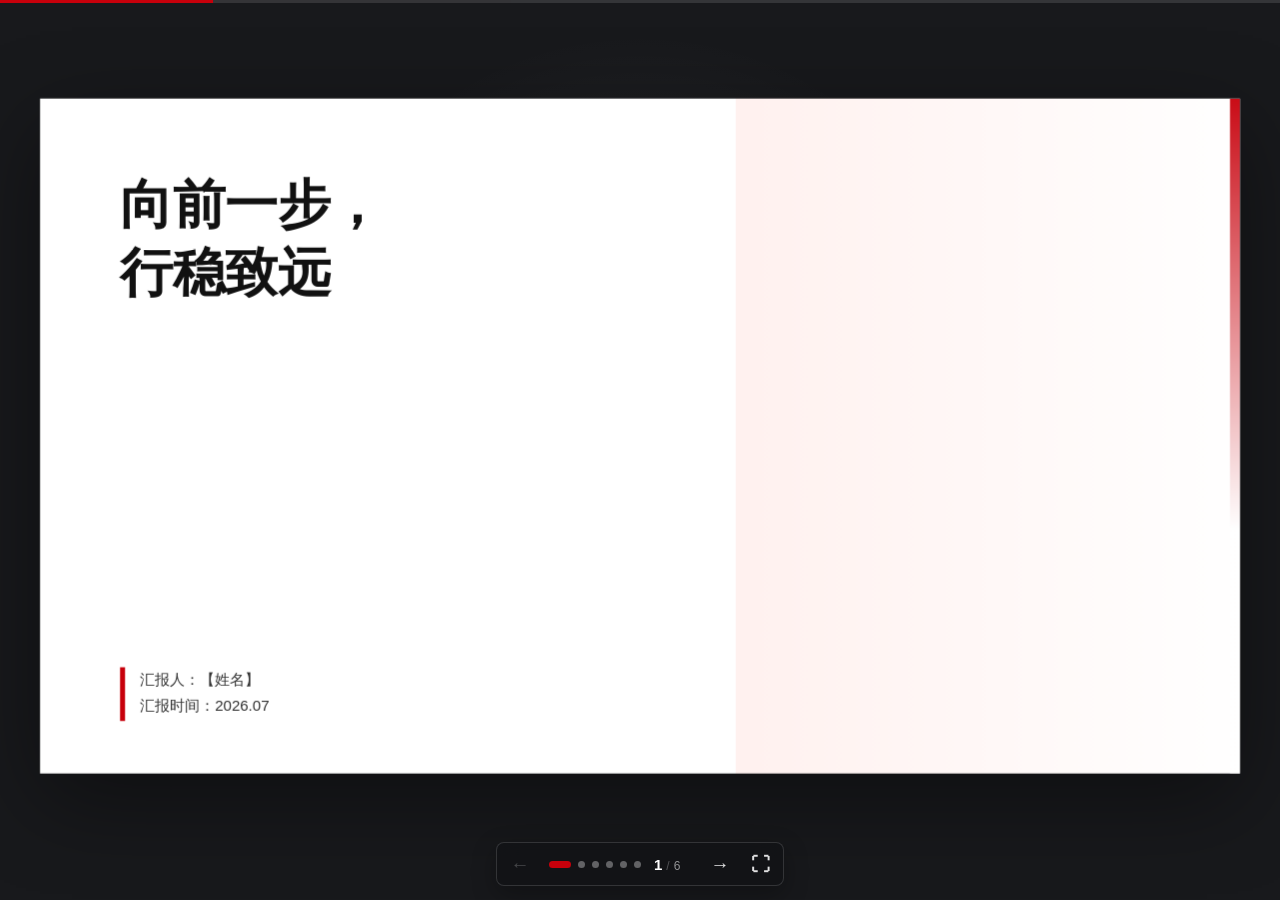
==== outputs/ability-demo-web-v2/index.html @ 14ff68bf "Publish ability presentation" ====
<!doctype html>
<html lang="zh-CN">
<head>
  <meta charset="utf-8" />
  <meta name="viewport" content="width=device-width, initial-scale=1" />
  <title>能力汇报 · 聚焦演示 V2</title>
  <link rel="stylesheet" href="styles.css">
</head>
<body>
<main>
  <section class="slide cover-simple">
    <h1>向前一步，<br>行稳致远</h1>
    <div class="cover-meta">汇报人：【姓名】<br>汇报时间：2026.07</div>
  </section>

  <section class="slide">
    <div class="header">
      <div class="title">个人简介：稳扎稳打，在挑战中快速成长</div>
    </div>
    <div class="content">
      <div class="growth-layout">
        <div class="photo-box" data-photo-shell>
          <img data-image="profilePhoto" alt="个人照片" hidden>
          <span>个人照片<br>预留区域</span>
        </div>
        <div class="ability-timeline">
          <div class="timeline-axis">
            <span class="axis-start">入职</span>
            <span class="axis-end">当前</span>
          </div>
          <div class="ability-lane foundation">
            <div class="ability-lane-meta"><strong>初试羽翼</strong><b>设计先行</b></div>
            <div class="ability-lane-track">
              <div class="ability-band"></div>
              <p>把关键问题解决在开发前</p>
            </div>
          </div>
          <div class="ability-lane independent">
            <div class="ability-lane-meta"><strong>独当一面</strong><b>精进不止</b></div>
            <div class="ability-lane-track">
              <div class="ability-band"></div>
              <p>向下解决根因，向外沉淀方法</p>
            </div>
          </div>
          <div class="ability-lane collaboration">
            <div class="ability-lane-meta"><strong>团队协同</strong><b>协同破局</b></div>
            <div class="ability-lane-track">
              <div class="ability-band"></div>
              <p>向外求证，向内解耦</p>
            </div>
          </div>
        </div>
      </div>
    </div>
  </section>

  <section class="slide">
    <div class="header">
      <div class="title chapter-title">
        <span class="chapter-index">01 初试羽翼</span>
        <span class="chapter-separator">｜</span>
        <span class="chapter-main">设计先行：把关键问题解决在开发前，支撑高质量交付</span>
      </div>
    </div>
    <div class="content">
      <div class="case-grid">
        <div class="case-brief">
          面向数据湖与 AI 场景，建设统一的元数据管理架构，并提供语义检索能力。方案需兼容现有 DTE 模型、传统 JDBC 接入和 Iceberg 生态接口，贯通 DTE、DME、LCS 三个系统，并满足亿级元数据秒级查询要求。
        </div>
        <div class="case-columns">
          <div class="case-card">
            <h3><span>01</span>统一架构与职责边界</h3>
            <div class="case-challenge"><strong>挑战：</strong>三种生态模型差异明显，三个系统职责相互关联，容易形成多套模型、重复适配和数据归属模糊。</div>
            <div class="case-actions">
              <strong>我的做法</strong>
              <ul>
                <li>抽象核心对象，建立三类生态与统一模型的映射规则</li>
                <li>借助 AI 推演新增生态、模型升级与存量兼容，补齐职责边界</li>
              </ul>
            </div>
            <div class="effect-box">
              <div class="model-flow">
                <div class="flow-stack">
                  <div class="flow-pill">DTE 独立模型</div>
                  <div class="flow-pill">JDBC 独立模型</div>
                  <div class="flow-pill">Iceberg 独立模型</div>
                </div>
                <div class="flow-arrow">→</div>
                <div class="flow-core">统一核心模型<br>DTE / DME / LCS</div>
              </div>
            </div>
            <div class="case-effect"><strong>效果：</strong>三套模型收敛为一套核心模型；新增生态由改造核心链路转变为增加适配层。</div>
          </div>

          <div class="case-card">
            <h3><span>02</span>跨系统数据一致性</h3>
            <div class="case-challenge"><strong>挑战：</strong>跨系统链路可能出现写入失败、状态异常和数据差异；亿级数据无法依赖高成本的常态化全量对账。</div>
            <div class="case-actions">
              <strong>我的做法</strong>
              <ul>
                <li>明确元数据事实来源和责任系统，守住各自一致性边界</li>
                <li>借助 AI 枚举失败、超时和极端异常，补齐阻断与恢复路径</li>
              </ul>
            </div>
            <div class="effect-box">
              <div class="consistency-model">
                <div class="consistency-row"><strong>正常运行</strong><span>系统内数据与状态自洽</span><em>边界清晰</em></div>
                <div class="consistency-row"><strong>链路异常</strong><span>失败、超时立即反馈</span><em>阻断扩散</em></div>
                <div class="consistency-row"><strong>极端异常</strong><span>事实源定向修复</span><em>校验恢复</em></div>
              </div>
            </div>
            <div class="case-effect"><strong>效果：</strong>数据归属清晰，异常能够及时阻断，并依据事实源完成定向修复。</div>
          </div>

          <div class="case-card">
            <h3><span>03</span>亿级元数据查询性能</h3>
            <div class="case-challenge"><strong>挑战：</strong>亿级数据同时承载精确、全文和语义检索，容易出现 Mapping 膨胀、查询范围过大和响应波动。</div>
            <div class="case-actions">
              <strong>我的做法</strong>
              <ul>
                <li>按查询与更新粒度拆分 Index，以显式 Mapping 控制字段增长</li>
                <li>人工设计业务场景，借助 AI 生成测试数据与脚本</li>
              </ul>
            </div>
            <div class="effect-box">
              <div class="metric-table">
                <div class="head">指标</div><div class="head">优化前</div><div class="head">优化后</div>
                <div>精确查询</div><div>≤ 5 ms</div><div class="optimized-value">≤ 5 ms<span class="metric-note stable">保持稳定</span></div>
                <div>文本检索</div><div>59.51 ms</div><div class="optimized-value">21.77 ms<span class="metric-note">耗时降低 63%</span></div>
                <div>全文检索</div><div>332.75 ms</div><div class="optimized-value">78.00 ms<span class="metric-note">耗时降低 77%</span></div>
              </div>
            </div>
            <div class="case-effect"><strong>效果：</strong>精确查询保持稳定，文本与全文检索耗时分别降低 63% 和 77%。</div>
          </div>
        </div>
        <div class="case-footer-line chapter-conclusion">
          <strong>高质即高量</strong>
          <span>越早把边界想清、把风险验证清、把异常兜底想清，开发过程越聚焦，交付结果越稳定。</span>
        </div>
      </div>
    </div>
  </section>

  <section class="slide">
    <div class="header">
      <div class="title chapter-title">
        <span class="chapter-index">02 独当一面</span>
        <span class="chapter-separator">｜</span>
        <span class="chapter-main">精进不止：向下解决根因，向外沉淀方法</span>
      </div>
    </div>
    <div class="content">
      <div class="optimization-page">
        <div class="optimization-columns">
          <div class="optimization-case">
            <div class="optimization-head"><span>技术向深</span><h3>从查询瓶颈反推图结构设计</h3></div>
            <div class="optimization-logic four-steps">
              <div class="logic-step"><strong>业务表现</strong>复杂关联查询时延未达预期</div>
              <div class="logic-step"><strong>性能瓶颈</strong>多跳遍历引发路径空间扩张</div>
              <div class="logic-step"><strong>核心矛盾</strong>通用扩展能力与高频查询效率之间存在权衡</div>
              <div class="logic-step"><strong>演进方向</strong>面向核心查询路径，优化图模型及数据组织方式</div>
            </div>
            <div class="optimization-visual">
              <div class="visual-caption">完整结构对比：聚焦主查询路径变化</div>
              <div class="image-compare">
                <figure class="replaceable-figure">
                  <div class="replaceable-image">
                    <img class="swap-image" data-image="graphBefore" src="assets/images/graph-before.svg" alt="优化前图结构与查询路径" onerror="this.removeAttribute('src')">
                    <div class="image-placeholder"><strong>优化前图片</strong><span>原图结构 / 查询路径</span></div>
                  </div>
                  <figcaption>优化前｜多跳关系</figcaption>
                </figure>
                <figure class="replaceable-figure">
                  <div class="replaceable-image">
                    <img class="swap-image" data-image="graphAfter" src="assets/images/graph-after.svg" alt="优化后图结构与查询路径" onerror="this.removeAttribute('src')">
                    <div class="image-placeholder"><strong>优化后图片</strong><span>重构后结构 / 查询路径</span></div>
                  </div>
                  <figcaption>优化后｜核心链路</figcaption>
                </figure>
              </div>
            </div>
            <div class="optimization-result">
              <div class="metric-result"><strong>50%</strong>复杂查询跳数减少</div>
              <div class="metric-result"><strong>100%</strong>查询速度提升</div>
            </div>
          </div>

          <div class="optimization-case outward-case">
            <div class="optimization-head"><span>方法向外</span><h3>从个人响应到跨团队共建</h3></div>
            <div class="optimization-visual evolution-visual">
              <div class="visual-caption">定位能力演进路径</div>
              <div class="capability-evolution">
                <div class="evolution-stage evolution-manual">
                  <div class="evolution-label"><b>01</b><strong>人工响应</strong></div>
                  <div class="evolution-body">
                    <div class="evolution-flow three-nodes">
                      <span>所有问题</span><i>→</i><span class="focus">接口人</span><i>→</i><span>逐一答疑</span>
                    </div>
                  </div>
                </div>
                <div class="evolution-stage evolution-reuse">
                  <div class="evolution-label"><b>02</b><strong>组内复用</strong></div>
                  <div class="evolution-body evolution-lanes">
                    <div class="evolution-lane">
                      <b>常见</b>
                      <div class="evolution-flow three-nodes">
                        <span>成员</span><i>→</i><span class="ai">AI 定位 Skill</span><i>→</i><span>标准排查</span>
                      </div>
                    </div>
                    <div class="evolution-lane">
                      <b>疑难</b>
                      <div class="evolution-flow three-nodes">
                        <span>问题升级</span><i>→</i><span class="focus">接口人判断</span><i>→</i><span>结论回写</span>
                      </div>
                    </div>
                  </div>
                </div>
                <div class="evolution-stage evolution-public">
                  <div class="evolution-label"><b>03</b><strong>跨团队共建</strong></div>
                  <div class="evolution-body">
                    <div class="evolution-flow four-nodes">
                      <span>共性问题</span><i>→</i><span>北斗 MCP<br>统一流程</span><i>→</i><span class="public">公共能力</span><i>→</i><span>团队试点</span>
                    </div>
                  </div>
                </div>
                <div class="evolution-feedback">试点反馈回流，持续完善公共能力与统一定位流程</div>
              </div>
            </div>
            <div class="optimization-result">
              <div class="metric-result"><strong>3 类</strong>常见定位问题覆盖</div>
              <div class="metric-result"><strong>30 → 10 分钟</strong>平均定位时间</div>
            </div>
          </div>
        </div>
        <div class="optimization-footer chapter-conclusion">
          <strong>优化即复利</strong>
          <span>越能从表象追到根因、把经验沉淀为方法，后续解决同类问题的重复投入越少，一次实践产生的价值越持久。</span>
        </div>
      </div>
    </div>
  </section>

  <section class="slide">
    <div class="header">
      <div class="title chapter-title">
        <span class="chapter-index">03 团队协同</span>
        <span class="chapter-separator">｜</span>
        <span class="chapter-main">协同破局：向外求证，向内解耦</span>
      </div>
    </div>
    <div class="content">
      <div class="collab-page">
        <div class="collab-viewpoint">
          复杂协作的难点，不只是参与方多，而是关键事实拿不到、上游方案等不起。
        </div>

        <div class="dependency-map">
          <div class="dependency-row">
            <div class="dependency-label">技术依赖</div>
            <div class="dependency-chain">
              <div class="dependency-node">平台</div><b>→</b>
              <div class="dependency-node gv">底层 GV</div>
              <em>能力直接依赖</em>
            </div>
          </div>
          <div class="dependency-row">
            <div class="dependency-label">协调链路</div>
            <div class="dependency-chain">
              <div class="dependency-node">平台</div><b>→</b>
              <div class="dependency-node">产品</div><b>→</b>
              <div class="dependency-node">昊天</div><b>→</b>
              <div class="dependency-node gv">底层 GV</div>
              <em>无法直接对接</em>
            </div>
          </div>
        </div>

        <div class="closure-lanes">
          <div class="closure-lane">
            <div class="lane-title"><strong>向外求证</strong><span>性能规格风险</span></div>
            <div class="lane-flow">
              <div class="lane-step">
                <small>风险识别</small>
                <b>业界打榜数据 ≠ 真实业务负载</b>
                <em>GV 630TR5 的现有报告不足以支撑规格判断</em>
              </div>
              <div class="lane-arrow">→</div>
              <div class="lane-step action">
                <small>我的动作</small>
                <b>构造真实业务数据，推动产品经昊天协调 GV 环境完成实测</b>
              </div>
              <div class="lane-arrow">→</div>
              <div class="lane-step result">
                <small>推进结果</small>
                <b>以实测校准需求规格</b>
                <em>确认 GaussVector 无法满足原诉求，提前识别 <span class="red">3 项性能问题、2 项功能缺口</span>，推动产品调整原始规格</em>
              </div>
            </div>
          </div>

          <div class="closure-lane">
            <div class="lane-title"><strong>向内解耦</strong><span>业务场景风险</span></div>
            <div class="lane-flow">
              <div class="lane-step">
                <small>风险识别</small>
                <b>鉴权分域场景未定，方案持续变化</b>
                <em>后续 <span class="red">10+ 接口</span> 面临整体等待</em>
              </div>
              <div class="lane-arrow">→</div>
              <div class="lane-step action">
                <small>我的动作</small>
                <b>一边推动产品明确方案，一边 Mock 未明确环节并行开发</b>
              </div>
              <div class="lane-arrow">→</div>
              <div class="lane-step result">
                <small>推进结果</small>
                <b>解除对上游方案的同步等待</b>
                <em><span class="red">10+ 接口</span> 持续开发</em>
              </div>
            </div>
          </div>

          <div class="delivery-convergence">
            <span>规格有依据</span><b>+</b><span>开发不停步</span><b>→</b><b>需求如期完整转测</b>
          </div>
        </div>

        <div class="collab-footer chapter-conclusion">
          <strong>协同不是同步，而是创造推进条件</strong>
          <span>用实测收敛判断，用解耦创造并行，让复杂协作从等待转向推进。</span>
        </div>
      </div>
    </div>
  </section>

  <section class="slide">
    <div class="header">
      <div class="title">且行且思：在实践中积累，在反思中前行</div>
    </div>
    <div class="content">
      <div class="summary-page">
        <div class="summary-columns">
          <div class="summary-card">
            <div class="summary-card-head">
              <span>01 · 初试羽翼</span>
              <h3>高质量交付</h3>
              <p>把关键问题解决在开发前</p>
            </div>
            <div class="summary-card-body">
              <strong class="summary-section-label">已有积累</strong>
              <div class="summary-shift"><span>需求执行</span><b>→</b><span>设计判断</span></div>
              <p>开始把架构边界、异常场景和验证路径前置，并借助 AI 补充设计遗漏。</p>
            </div>
            <div class="summary-card-next">
              <strong>下一步精进</strong>
              <b>跨域视野与方案取舍</b>
              <p>持续扩展跨域知识，提升复杂方案的比较与取舍能力。</p>
              <div class="summary-gap-tags"><span>知识广度</span><span>方案取舍</span></div>
            </div>
          </div>

          <div class="summary-card">
            <div class="summary-card-head">
              <span>02 · 独当一面</span>
              <h3>优化与沉淀</h3>
              <p>从解决一个问题到减少一类问题</p>
            </div>
            <div class="summary-card-body">
              <strong class="summary-section-label">已有积累</strong>
              <div class="summary-shift"><span>单点解决</span><b>→</b><span>根因优化</span></div>
              <p>能够从性能表象追到结构根因，并将重复定位经验抽象为 AI Skill。</p>
            </div>
            <div class="summary-card-next">
              <strong>下一步精进</strong>
              <b>方法抽象与经验传递</b>
              <p>提升方法抽象的通用性，让经验更易理解、更易复用。</p>
              <div class="summary-gap-tags"><span>方法抽象</span><span>经验传递</span></div>
            </div>
          </div>

          <div class="summary-card">
            <div class="summary-card-head">
              <span>03 · 团队协同</span>
              <h3>协同推进</h3>
              <p>向外求证，向内解耦</p>
            </div>
            <div class="summary-card-body">
              <strong class="summary-section-label">已有积累</strong>
              <div class="summary-shift"><span>个人任务</span><b>→</b><span>协同闭环</span></div>
              <p>能够识别跨组依赖中的关键风险，用实测和 Mock 建立可验证、可并行的推进路径。</p>
            </div>
            <div class="summary-card-next">
              <strong>下一步精进</strong>
              <b>全局规划与节奏掌控</b>
              <p>强化跨方节奏预判与共识建立，将风险进一步前置。</p>
              <div class="summary-gap-tags"><span>节奏预判</span><span>共识构建</span></div>
            </div>
          </div>
        </div>
      </div>
    </div>
  </section>
</main>
<div class="deck-progress" aria-hidden="true"><span></span></div>
<nav class="deck-controls" aria-label="幻灯片控制">
  <button class="deck-btn" type="button" data-action="prev" aria-label="上一页" title="上一页">←</button>
  <div class="deck-dots" aria-label="页面导航"></div>
  <span class="deck-counter" aria-live="polite"><b>1</b><i>/</i><span>6</span></span>
  <button class="deck-btn" type="button" data-action="next" aria-label="下一页" title="下一页">→</button>
  <button class="deck-btn" type="button" data-action="fullscreen" aria-label="切换全屏" title="切换全屏">⛶</button>
</nav>
<script src="deck-config.js" defer></script>
<script src="app.js" defer></script>
</body>
</html>
---- outputs/ability-demo-web-v2/styles.css ----
:root {
      --red: rgb(199, 0, 11);
      --red-bg: rgb(255, 241, 239);
      --red-mid: rgb(241, 180, 182);
      --black: #111111;
      --gray-1: #F2F2F2;
      --gray-2: #D9D9D9;
      --gray-3: #BFBFBF;
      --gray-4: #8C8C8C;
      --blue-bg: rgb(238, 248, 254);
      --blue: rgb(17, 92, 170);
      --green-bg: rgb(244, 250, 240);
      --green: rgb(97, 178, 48);
      --yellow-bg: rgb(255, 244, 203);
      --yellow: rgb(252, 200, 0);
    }

    * { box-sizing: border-box; }

    body {
      margin: 0;
      background: #e6e6e6;
      font-family: "Microsoft YaHei", Arial, sans-serif;
      color: var(--black);
    }

    main {
      padding: 20px;
      display: grid;
      gap: 20px;
      justify-items: center;
    }

    .slide {
      width: 960px;
      height: 540px;
      min-height: 540px;
      background: #fff;
      padding: 28px 40px 24px;
      display: flex;
      flex-direction: column;
      gap: 14px;
      box-shadow: 0 14px 40px rgba(0,0,0,.14);
      position: relative;
      overflow: hidden;
    }

    .slide::after {
      content: "";
      position: absolute;
      right: 0;
      top: 0;
      width: 8px;
      height: 100%;
      background: linear-gradient(180deg, var(--red), #ffffff 64%);
      opacity: .95;
    }

    .header {
      display: flex;
      align-items: flex-end;
      justify-content: space-between;
      border-bottom: 1px solid var(--red);
      padding-bottom: 7px;
      min-height: 30px;
      gap: 16px;
    }

    .title {
      font-size: 16px;
      line-height: 1.3;
      font-weight: 700;
      color: var(--black);
    }

    .chapter-index {
      display: inline-block;
      color: var(--red);
      font-size: 16px;
      line-height: 1.3;
      font-weight: 700;
      white-space: nowrap;
    }

    .chapter-title {
      display: flex;
      align-items: baseline;
      gap: 8px;
      white-space: nowrap;
    }

    .chapter-separator {
      color: var(--red-mid);
      font-size: 16px;
      line-height: 1.3;
      font-weight: 700;
    }

    .chapter-main {
      font-size: 16px;
      line-height: 1.3;
      font-weight: 700;
      color: var(--black);
    }

    .meta {
      display: none;
      font-size: 11px;
      color: var(--gray-4);
      white-space: nowrap;
    }

    .content {
      flex: 1;
      min-height: 0;
      display: flex;
      gap: 16px;
      align-items: stretch;
      justify-content: space-between;
    }

    .content > * { align-self: stretch; }

    .footer {
      display: none;
      border-top: .5px solid var(--gray-2);
      padding-top: 6px;
      display: flex;
      justify-content: space-between;
      color: var(--gray-4);
      font-size: 11px;
      line-height: 1.3;
    }

    .card {
      border: .5px solid var(--gray-2);
      background: #fff;
      height: 100%;
      display: flex;
      flex-direction: column;
      justify-content: space-between;
      min-height: 0;
    }

    .card-head {
      background: var(--red);
      color: #fff;
      font-size: 14px;
      line-height: 1.3;
      padding: 7px 10px;
    }

    .card-body {
      padding: 10px 12px;
      font-size: 12px;
      line-height: 1.5;
      text-align: justify;
      flex: 1;
      display: flex;
      flex-direction: column;
      justify-content: space-between;
      gap: 6px;
      min-height: 0;
    }

    .note {
      color: var(--gray-4);
      font-size: 11px;
      line-height: 1.5;
    }

    .red { color: var(--red); }
    .strong { color: var(--red); font-weight: 700; }

    .cover {
      padding: 0;
      display: grid;
      grid-template-columns: 1.08fr .92fr;
      gap: 0;
    }

    .cover-left {
      padding: 54px 46px 38px;
      display: flex;
      flex-direction: column;
      justify-content: space-between;
    }

    .cover-kicker {
      color: var(--red);
      font-size: 13px;
      line-height: 1.3;
      font-weight: 700;
      margin-bottom: 18px;
    }

    .cover h1 {
      margin: 0;
      font-size: 36px;
      line-height: 1.22;
      letter-spacing: 0;
    }

    .cover-sub {
      margin-top: 20px;
      font-size: 13px;
      line-height: 1.6;
      color: #333;
      text-align: justify;
      max-width: 390px;
    }

    .cover-info {
      font-size: 12px;
      line-height: 1.7;
      color: var(--gray-4);
      border-left: 4px solid var(--red);
      padding-left: 12px;
    }

    .cover-right {
      background: linear-gradient(135deg, var(--red-bg), #fff);
      padding: 54px 42px;
      display: flex;
      align-items: center;
      justify-content: center;
      position: relative;
    }

    .cover-motto {
      width: 100%;
      border-left: 6px solid var(--red);
      padding-left: 22px;
    }

    .cover-motto .large {
      font-size: 30px;
      line-height: 1.55;
      font-weight: 700;
      color: var(--black);
    }

    .cover-motto .small {
      margin-top: 18px;
      font-size: 13px;
      line-height: 1.6;
      color: #333;
      text-align: justify;
    }

    .ladder {
      width: 100%;
      display: grid;
      gap: 12px;
    }

    .step {
      border: .5px solid var(--red-mid);
      background: rgba(255,255,255,.74);
      padding: 13px 14px;
      display: grid;
      grid-template-columns: 48px 1fr;
      gap: 10px;
      align-items: center;
    }

    .step-no {
      color: var(--red);
      font-size: 20px;
      font-weight: 700;
      line-height: 1;
    }

    .step-title {
      font-size: 14px;
      line-height: 1.35;
    }

    .agenda-grid {
      display: grid;
      grid-template-columns: repeat(3, 1fr);
      gap: 16px;
      width: 100%;
      align-items: stretch;
    }

    .agenda-card {
      background: #fff;
      border: .5px solid var(--gray-2);
      height: 100%;
      padding: 14px 12px;
      display: flex;
      flex-direction: column;
      justify-content: space-between;
    }

    .agenda-index {
      color: var(--red);
      font-size: 18px;
      font-weight: 700;
      line-height: 1;
    }

    .agenda-card h3 {
      margin: 18px 0 10px;
      font-size: 15px;
      line-height: 1.35;
    }

    .agenda-card p {
      margin: 0;
      font-size: 12px;
      line-height: 1.5;
      text-align: justify;
      color: #333;
    }

    .left-claim {
      width: 30%;
      background: var(--red-bg);
      border: .5px solid var(--red-mid);
      padding: 16px 14px;
      display: flex;
      flex-direction: column;
      justify-content: space-between;
    }

    .claim-big {
      font-size: 18px;
      line-height: 1.45;
      font-weight: 700;
    }

    .claim-desc {
      font-size: 12px;
      line-height: 1.5;
      color: #333;
      text-align: justify;
    }

    .right-proof {
      flex: 1;
      display: grid;
      grid-template-rows: 1fr auto;
      gap: 12px;
      min-width: 0;
    }

    .proof-grid {
      display: grid;
      grid-template-columns: repeat(3, 1fr);
      gap: 12px;
      align-items: stretch;
    }

    .proof {
      border: .5px solid var(--gray-2);
      background: #fff;
      padding: 10px;
      display: flex;
      flex-direction: column;
      justify-content: space-between;
      min-height: 0;
    }

    .proof h3 {
      margin: 0 0 8px;
      font-size: 14px;
      line-height: 1.3;
      color: var(--red);
    }

    .proof p {
      margin: 0;
      font-size: 12px;
      line-height: 1.45;
      text-align: justify;
    }

    .metrics {
      display: grid;
      grid-template-columns: repeat(3, 1fr);
      gap: 12px;
    }

    .metric {
      background: var(--gray-1);
      border: .5px solid var(--gray-2);
      padding: 12px;
      min-height: 78px;
      display: flex;
      flex-direction: column;
      justify-content: center;
      text-align: center;
    }

    .metric-value {
      font-size: 24px;
      line-height: 1;
      font-weight: 700;
      color: var(--red);
      margin-bottom: 8px;
    }

    .metric-label {
      font-size: 11px;
      line-height: 1.35;
      color: #333;
    }

    .flow {
      flex: 1;
      display: grid;
      grid-template-columns: 1fr 34px 1fr 34px 1fr;
      gap: 10px;
      align-items: stretch;
    }

    .arrow {
      display: flex;
      align-items: center;
      justify-content: center;
      color: var(--red);
      font-size: 18px;
      font-weight: 700;
    }

    .mini-table {
      border: .5px solid var(--gray-2);
      width: 100%;
      border-collapse: collapse;
      font-size: 12px;
      line-height: 1.4;
    }

    .mini-table th {
      background: var(--red);
      color: #fff;
      font-weight: 400;
      padding: 7px 8px;
      text-align: left;
    }

    .mini-table td {
      border-top: .5px solid var(--gray-2);
      padding: 7px 8px;
      vertical-align: top;
      text-align: justify;
    }

    .collab-page {
      display: grid;
      grid-template-rows: auto auto 1fr auto;
      gap: 8px;
      width: 100%;
      min-height: 0;
    }

    .collab-viewpoint {
      padding: 8px 12px;
      border-left: 4px solid var(--red);
      background: #fff;
      font-size: 13px;
      font-weight: 700;
      line-height: 1.4;
    }

    .dependency-map {
      background: var(--gray-1);
      padding: 8px 12px;
      display: grid;
      grid-template-columns: 1fr 1.35fr;
      gap: 12px;
    }

    .dependency-row {
      display: grid;
      grid-template-columns: 62px 1fr;
      gap: 7px;
      align-items: center;
      font-size: 11px;
      line-height: 1.3;
    }

    .dependency-label {
      color: var(--red);
      font-weight: 700;
      text-align: center;
    }

    .dependency-chain {
      display: flex;
      align-items: center;
      justify-content: flex-start;
      gap: 6px;
    }

    .dependency-chain b {
      color: var(--red);
      font-size: 13px;
    }

    .dependency-chain em {
      margin-left: 3px;
      color: #555;
      font-size: 10px;
      font-style: normal;
      white-space: nowrap;
    }

    .platform-scope {
      display: grid;
      grid-template-columns: auto auto auto;
      align-items: center;
      gap: 5px;
      padding: 4px 6px;
      border: 1px solid var(--red);
      background: #fff;
    }

    .platform-scope strong {
      color: var(--red);
      padding-right: 5px;
      border-right: .5px solid var(--gray-2);
    }

    .platform-scope span,
    .dependency-node {
      background: #fff;
      border: .5px solid var(--gray-2);
      padding: 5px 9px;
      text-align: center;
      white-space: nowrap;
    }

    .platform-scope span.active-dependency {
      color: var(--red);
      border-color: var(--red);
      font-weight: 700;
    }

    .dependency-node.gv {
      color: var(--red);
      border-color: var(--red);
      font-weight: 700;
    }

    .dependency-arrow {
      display: grid;
      justify-items: center;
      color: var(--red);
      min-width: 76px;
      font-weight: 700;
      line-height: 1.1;
    }

    .dependency-arrow small {
      color: #555;
      font-size: 9px;
      font-weight: 400;
      white-space: nowrap;
    }

    .dependency-arrow.dashed {
      min-width: 34px;
      color: #777;
    }

    .closure-lanes {
      display: grid;
      grid-template-rows: 1fr 1fr auto;
      gap: 8px;
      min-height: 0;
    }

    .closure-lane {
      display: grid;
      grid-template-columns: 92px 1fr;
      gap: 9px;
      align-items: stretch;
    }

    .lane-title {
      background: #333;
      color: #fff;
      display: flex;
      flex-direction: column;
      justify-content: center;
      padding: 8px 9px;
      font-size: 10px;
      line-height: 1.3;
    }

    .lane-title strong {
      color: #fff;
      font-size: 13px;
      margin-bottom: 3px;
    }

    .closure-lane:first-child .lane-title {
      background: var(--red);
    }

    .lane-flow {
      display: grid;
      grid-template-columns: 1fr 18px 1.5fr 18px 1fr;
      align-items: stretch;
      min-width: 0;
    }

    .lane-step {
      border: .5px solid var(--gray-2);
      background: var(--gray-1);
      padding: 7px 9px;
      display: flex;
      flex-direction: column;
      align-items: center;
      justify-content: center;
      text-align: center;
      font-size: 11px;
      line-height: 1.28;
    }

    .lane-step small {
      display: block;
      margin-bottom: 4px;
      color: var(--gray-4);
      font-size: 10px;
      font-weight: 700;
    }

    .lane-step b {
      font-size: 11.5px;
      line-height: 1.35;
    }

    .lane-step em {
      margin-top: 3px;
      color: #555;
      font-size: 10px;
      font-style: normal;
      line-height: 1.3;
    }

    .lane-step.action {
      background: #fff;
      border-color: var(--red);
      color: var(--red);
      font-weight: 700;
    }

    .lane-step.action small {
      color: var(--red);
    }

    .lane-step.result {
      background: var(--red-bg);
      color: #333;
      font-weight: 700;
    }

    .lane-arrow {
      display: flex;
      align-items: center;
      justify-content: center;
      color: var(--red);
      font-weight: 700;
    }

    .delivery-convergence {
      display: flex;
      align-items: center;
      justify-content: center;
      gap: 12px;
      padding: 6px 10px;
      background: var(--gray-1);
      font-size: 11px;
      line-height: 1.25;
    }

    .delivery-convergence span {
      color: #555;
    }

    .delivery-convergence b {
      color: var(--red);
      font-size: 13px;
    }

    .collab-footer {
      display: flex;
      align-items: center;
      justify-content: center;
      gap: 10px;
      padding: 9px 14px;
      background: var(--red-bg);
      border-left: 4px solid var(--red);
      font-size: 12px;
      line-height: 1.4;
      text-align: center;
    }

    .collab-footer strong {
      color: var(--red);
      font-size: 13px;
    }

    .ai-layout {
      display: grid;
      grid-template-columns: 1fr 1fr 1fr;
      gap: 12px;
      align-items: stretch;
      width: 100%;
    }

    .ai-card {
      border: .5px solid var(--gray-2);
      background: #fff;
      padding: 12px;
      display: flex;
      flex-direction: column;
      justify-content: space-between;
    }

    .ai-card:nth-child(1) { background: var(--blue-bg); }
    .ai-card:nth-child(2) { background: var(--yellow-bg); }
    .ai-card:nth-child(3) { background: var(--green-bg); }

    .ai-label {
      font-size: 11px;
      color: var(--gray-4);
      line-height: 1.3;
      margin-bottom: 8px;
    }

    .ai-card h3 {
      margin: 0 0 12px;
      font-size: 14px;
      line-height: 1.35;
      color: var(--black);
    }

    .ai-card p {
      margin: 0;
      font-size: 12px;
      line-height: 1.5;
      text-align: justify;
    }

    .summary-page {
      display: grid;
      grid-template-rows: repeat(3, 1fr);
      gap: 8px;
      width: 100%;
      height: 100%;
      min-height: 0;
    }

    .summary-columns {
      display: contents;
    }

    .summary-card {
      border: .5px solid var(--gray-2);
      background: #fff;
      display: grid;
      grid-template-columns: 25% 38% 37%;
      min-width: 0;
      min-height: 0;
    }

    .summary-card-head {
      padding: 11px 16px;
      background: var(--red);
      color: #fff;
      display: flex;
      flex-direction: column;
      justify-content: center;
    }

    .summary-card-head span {
      display: block;
      margin-bottom: 5px;
      font-size: 10px;
      line-height: 1.2;
      opacity: .86;
    }

    .summary-card-head h3 {
      margin: 0;
      font-size: 15px;
      line-height: 1.25;
    }

    .summary-card-head p {
      margin: 5px 0 0;
      font-size: 10.5px;
      line-height: 1.3;
      opacity: .92;
    }

    .summary-card-body {
      padding: 9px 15px;
      font-size: 11.5px;
      line-height: 1.45;
      display: flex;
      flex-direction: column;
      justify-content: center;
      gap: 6px;
    }

    .summary-card-body strong {
      color: var(--red);
    }

    .summary-card-body p {
      margin: 0;
    }

    .summary-section-label {
      display: block;
      font-size: 11px;
      line-height: 1.2;
    }

    .summary-shift {
      display: grid;
      grid-template-columns: 1fr auto 1fr;
      align-items: center;
      gap: 6px;
      padding: 7px 9px;
      background: var(--red-bg);
      color: #555;
      font-size: 10.5px;
      line-height: 1.25;
      text-align: center;
    }

    .summary-shift b {
      color: var(--red);
      font-size: 13px;
    }

    .summary-card-next {
      border-left: .5px solid var(--gray-2);
      background: var(--gray-1);
      padding: 9px 15px;
      font-size: 11px;
      line-height: 1.45;
      display: flex;
      flex-direction: column;
      justify-content: center;
    }

    .summary-card-next strong {
      display: block;
      margin-bottom: 4px;
      color: var(--red);
      font-weight: 700;
    }

    .summary-card-next b {
      display: block;
      margin-bottom: 5px;
      color: #333;
      font-size: 12.5px;
    }

    .summary-card-next p {
      margin: 0;
    }

    .summary-gap-tags {
      display: grid;
      grid-template-columns: repeat(2, 1fr);
      gap: 6px;
      margin-top: 5px;
    }

    .summary-gap-tags span {
      padding: 5px;
      border: .5px solid #ccc;
      background: #fff;
      color: #555;
      font-size: 10.5px;
      line-height: 1.2;
      text-align: center;
    }

    .cover-simple {
      padding: 58px 64px 42px;
      display: flex;
      flex-direction: column;
      justify-content: space-between;
      background:
        linear-gradient(90deg, #fff 0%, #fff 58%, var(--red-bg) 58%, #fff 100%);
    }

    .cover-simple h1 {
      margin: 0;
      font-size: 42px;
      line-height: 1.3;
      letter-spacing: 0;
      font-weight: 700;
    }

    .cover-simple .cover-meta {
      border-left: 4px solid var(--red);
      padding-left: 12px;
      font-size: 12px;
      line-height: 1.8;
      color: #333;
    }

    .intro-layout {
      display: grid;
      grid-template-columns: 1fr 1.35fr;
      gap: 16px;
      width: 100%;
      align-items: stretch;
    }

    .intro-profile {
      background: var(--red-bg);
      border: .5px solid var(--red-mid);
      padding: 18px 16px;
      display: flex;
      flex-direction: column;
      justify-content: space-between;
    }

    .intro-profile h2 {
      margin: 0;
      font-size: 22px;
      line-height: 1.35;
    }

    .intro-profile p {
      margin: 0;
      font-size: 12px;
      line-height: 1.6;
      color: #333;
      text-align: justify;
    }

    .intro-table {
      display: grid;
      grid-template-rows: repeat(4, 1fr);
      gap: 10px;
    }

    .intro-row {
      border: .5px solid var(--gray-2);
      padding: 10px 12px;
      display: grid;
      grid-template-columns: 96px 1fr;
      gap: 12px;
      align-items: center;
    }

    .intro-row h3 {
      margin: 0;
      font-size: 14px;
      line-height: 1.3;
      color: var(--red);
    }

    .intro-row p {
      margin: 0;
      font-size: 12px;
      line-height: 1.45;
      text-align: justify;
    }

    .dual-layout {
      display: grid;
      grid-template-columns: 1fr 1fr;
      gap: 16px;
      width: 100%;
      align-items: stretch;
    }

    .dual-card {
      border: .5px solid var(--gray-2);
      display: flex;
      flex-direction: column;
      justify-content: space-between;
      background: #fff;
    }

    .dual-card .dual-head {
      background: var(--red);
      color: #fff;
      padding: 8px 10px;
      font-size: 14px;
      line-height: 1.3;
    }

    .dual-card:nth-child(2) .dual-head {
      background: #333;
    }

    .dual-body {
      padding: 12px;
      display: flex;
      flex-direction: column;
      justify-content: space-between;
      gap: 10px;
      flex: 1;
      font-size: 12px;
      line-height: 1.5;
      text-align: justify;
    }

    .dual-metrics {
      display: grid;
      grid-template-columns: 1fr 1fr;
      gap: 8px;
    }

    .dual-metric {
      background: var(--gray-1);
      border: .5px solid var(--gray-2);
      padding: 9px 8px;
      text-align: center;
    }

    .dual-metric .value {
      color: var(--red);
      font-weight: 700;
      font-size: 20px;
      line-height: 1;
      margin-bottom: 6px;
    }

    .dual-metric .text {
      font-size: 11px;
      line-height: 1.35;
    }

    .growth-layout {
      display: grid;
      grid-template-columns: 170px minmax(0, 1fr);
      gap: 28px;
      width: 100%;
      height: 100%;
      align-items: stretch;
    }

    .photo-box {
      width: 170px;
      height: 190px;
      align-self: start;
      background: var(--gray-1);
      display: flex;
      align-items: center;
      justify-content: center;
      color: var(--gray-4);
      font-size: 12px;
      line-height: 1.5;
      text-align: center;
      padding: 12px;
      overflow: hidden;
      position: relative;
    }

    .photo-box img {
      position: absolute;
      inset: 0;
      width: 100%;
      height: 100%;
      object-fit: cover;
    }

    .photo-box.has-image span {
      display: none;
    }

    .growth-panel {
      padding: 14px 14px;
      height: 100%;
      display: flex;
      flex-direction: column;
      justify-content: space-between;
      gap: 12px;
    }

    .growth-line {
      position: relative;
      height: 306px;
      margin: 0 8px;
    }

    .growth-line svg {
      position: absolute;
      inset: 0;
      width: 100%;
      height: 100%;
      overflow: visible;
    }

    .growth-line svg defs marker path {
      fill: var(--red);
    }

    .growth-line .duration-band {
      fill: none;
      stroke-width: 10;
      stroke-linecap: round;
    }

    .growth-line .duration-band.independent {
      stroke: rgba(199, 0, 11, .28);
    }

    .growth-line .duration-band.collaboration {
      stroke: rgba(51, 51, 51, .24);
    }

    .growth-line .duration-link {
      fill: none;
      stroke: var(--gray-3);
      stroke-width: 1;
      stroke-dasharray: 4 4;
    }

    .point {
      position: absolute;
      transform: translate(-50%, -50%);
      text-align: center;
      width: 104px;
      height: 10px;
    }

    .dot {
      width: 8px;
      height: 8px;
      border-radius: 50%;
      background: var(--red);
      margin: 1px auto 0;
    }

    .point .label {
      position: absolute;
      left: 50%;
      width: 110px;
      transform: translateX(-50%);
      padding: 2px 3px;
    }

    .point.top .label {
      bottom: 24px;
    }

    .point.bottom .label {
      top: 24px;
    }

    .point h3 {
      margin: 0 0 3px;
      font-size: 12px;
      line-height: 1.25;
      color: var(--red);
    }

    .point p {
      margin: 0;
      font-size: 11px;
      line-height: 1.3;
      color: #333;
    }

    .growth-note {
      display: grid;
      grid-template-columns: repeat(3, 1fr);
      gap: 12px;
    }

    .growth-note div {
      background: var(--gray-1);
      padding: 12px 10px;
      font-size: 12px;
      line-height: 1.35;
      text-align: center;
      display: flex;
      flex-direction: column;
      align-items: center;
      justify-content: center;
      min-height: 50px;
    }

    .growth-note strong {
      display: block;
      color: var(--red);
      font-size: 13px;
      line-height: 1.2;
      margin-bottom: 4px;
    }

    .growth-note b {
      display: block;
      color: var(--black);
      font-size: 12px;
      line-height: 1.25;
      margin-bottom: 3px;
    }

    .growth-note span {
      color: #555;
      font-size: 11px;
      line-height: 1.3;
    }

    .ability-timeline {
      height: 100%;
      padding: 10px 8px 2px;
      display: grid;
      grid-template-rows: 42px repeat(3, 1fr);
      gap: 8px;
    }

    .timeline-axis {
      position: relative;
      margin-left: 132px;
      height: 34px;
      color: #555;
      font-size: 11px;
      line-height: 1.2;
    }

    .timeline-axis::before {
      content: "";
      position: absolute;
      left: 0;
      right: 9px;
      top: 18px;
      height: 1px;
      background: var(--gray-3);
    }

    .timeline-axis::after {
      content: "";
      position: absolute;
      right: 0;
      top: 14px;
      border-left: 9px solid var(--red);
      border-top: 5px solid transparent;
      border-bottom: 5px solid transparent;
    }

    .timeline-axis span {
      position: absolute;
      top: 0;
      white-space: nowrap;
    }

    .timeline-axis .axis-start {
      left: 0;
      color: var(--red);
      font-weight: 700;
    }

    .timeline-axis .axis-end {
      right: 0;
      color: var(--red);
      font-weight: 700;
    }

    .ability-lane {
      display: grid;
      grid-template-columns: 120px 1fr;
      gap: 12px;
      align-items: center;
      min-height: 0;
    }

    .ability-lane-meta {
      align-self: start;
      padding-top: 3px;
      text-align: right;
    }

    .ability-lane-meta strong,
    .ability-lane-meta b {
      display: block;
    }

    .ability-lane-meta strong {
      color: var(--red);
      font-size: 12px;
      line-height: 1.25;
      margin-bottom: 4px;
    }

    .ability-lane-meta b {
      color: var(--black);
      font-size: 14px;
      line-height: 1.25;
    }

    .ability-lane-track {
      position: relative;
      height: 72px;
      border-bottom: .5px solid var(--gray-2);
    }

    .ability-lane:last-child .ability-lane-track {
      border-bottom: 0;
    }

    .ability-band {
      position: absolute;
      left: var(--start);
      right: 0;
      top: 8px;
      height: 10px;
      background: var(--band);
      clip-path: polygon(0 0, calc(100% - 10px) 0, 100% 50%, calc(100% - 10px) 100%, 0 100%);
    }

    .ability-band::before,
    .ability-band::after {
      content: none;
    }

    .ability-lane-track p {
      position: absolute;
      left: var(--start);
      top: 29px;
      max-width: calc(100% - var(--start));
      margin: 0;
      color: #444;
      font-size: 11px;
      line-height: 1.35;
      white-space: nowrap;
    }

    .ability-lane.foundation {
      --start: 0%;
      --band: #C8C8C8;
    }

    .ability-lane.independent {
      --start: 32%;
      --band: var(--red);
    }

    .ability-lane.collaboration {
      --start: 58%;
      --band: #333333;
    }

    .case-grid {
      display: grid;
      grid-template-rows: auto 1fr auto;
      gap: 7px;
      width: 100%;
      min-height: 0;
    }

    .case-brief {
      background: var(--gray-1);
      padding: 7px 10px;
      font-size: 11px;
      line-height: 1.35;
      border-left: 4px solid var(--red);
    }

    .case-columns {
      display: grid;
      grid-template-columns: repeat(3, 1fr);
      gap: 10px;
      min-height: 0;
    }

    .case-card {
      border: .5px solid var(--gray-2);
      background: #fff;
      display: grid;
      grid-template-rows: auto auto auto 1fr;
      min-height: 0;
    }

    body.interactive-mode .reveal-item {
      position: relative;
      cursor: pointer;
      transform-origin: center;
      transition: opacity .28s ease, filter .28s ease, transform .32s ease, box-shadow .32s ease, outline-color .28s ease;
    }

    body.interactive-mode .reveal-ready .reveal-item {
      opacity: .5;
      filter: grayscale(1);
      transform: scale(.992);
    }

    body.interactive-mode .reveal-ready .reveal-item:hover {
      opacity: .72;
      filter: grayscale(.35);
      transform: translateY(-1px) scale(.997);
    }

    body.interactive-mode .reveal-ready .reveal-item.is-revealed {
      z-index: 3;
      opacity: 1;
      filter: none;
      outline: 1px solid var(--red);
      outline-offset: -1px;
      box-shadow: 0 10px 26px rgba(0,0,0,.16);
      transform: translateY(-2px) scale(1.004);
    }

    body.interactive-mode .reveal-item:focus-visible {
      outline: 2px solid var(--red);
      outline-offset: 3px;
    }

    .case-card h3 {
      margin: 0;
      padding: 6px 9px;
      font-size: 14px;
      line-height: 1.3;
      color: #fff;
      background: var(--red);
      font-weight: 700;
    }

    .case-card h3 span {
      display: block;
      font-size: 11px;
      line-height: 1.2;
      font-weight: 400;
      opacity: .88;
      margin-bottom: 2px;
    }

    .case-challenge {
      padding: 6px 9px 4px;
      font-size: 11px;
      line-height: 1.4;
      color: #333;
      background: #fff;
    }

    .case-challenge strong,
    .case-actions strong,
    .case-effect strong {
      color: var(--red);
    }

    .case-actions {
      padding: 0 9px 5px;
      font-size: 11px;
      line-height: 1.4;
    }

    .case-actions ul {
      margin: 0;
      padding-left: 14px;
    }

    .case-actions li {
      margin: 1px 0;
    }

    .effect-box {
      margin: 0 9px 5px;
      background: var(--gray-1);
      min-height: 78px;
      padding: 6px;
      display: flex;
      flex-direction: column;
      justify-content: center;
      gap: 6px;
    }

    .model-flow {
      display: grid;
      grid-template-columns: 1fr 18px 1fr;
      align-items: center;
      gap: 5px;
      font-size: 10px;
      line-height: 1.25;
    }

    .flow-stack {
      display: grid;
      gap: 3px;
    }

    .flow-pill {
      background: #fff;
      border-left: 3px solid var(--red);
      padding: 4px 5px;
      white-space: nowrap;
    }

    .flow-arrow {
      color: var(--red);
      font-size: 15px;
      text-align: center;
      font-weight: 700;
    }

    .flow-core {
      background: #fff;
      padding: 8px 6px;
      text-align: center;
      color: var(--red);
      font-weight: 700;
    }

    .consistency-model {
      display: grid;
      gap: 5px;
      font-size: 10px;
      line-height: 1.25;
    }

    .consistency-row {
      display: grid;
      grid-template-columns: 58px 1fr 64px;
      align-items: stretch;
      background: #fff;
      min-height: 28px;
    }

    .consistency-row strong,
    .consistency-row span,
    .consistency-row em {
      display: flex;
      align-items: center;
      justify-content: center;
      padding: 5px 4px;
      text-align: center;
    }

    .consistency-row strong {
      color: var(--red);
    }

    .consistency-row span {
      border-left: .5px solid var(--gray-2);
      border-right: .5px solid var(--gray-2);
    }

    .consistency-row em {
      color: #333;
      font-style: normal;
      font-weight: 700;
    }

    .metric-table {
      display: grid;
      grid-template-columns: 1.05fr .75fr .75fr;
      font-size: 10px;
      line-height: 1.25;
      text-align: center;
      background: #fff;
    }

    .metric-table div {
      padding: 4px 3px;
      border-bottom: .5px solid var(--gray-2);
    }

    .metric-table div:nth-child(3n+1) {
      text-align: left;
    }

    .metric-table .head {
      color: var(--red);
      font-weight: 700;
      background: #fff;
    }

    .metric-table .optimized-value {
      color: var(--red);
      font-weight: 700;
    }

    .metric-note {
      display: inline;
      margin-left: 3px;
      font-size: 9px;
      line-height: 1.2;
      white-space: nowrap;
    }

    .metric-note.stable {
      color: #555;
    }

    .metric-table .summary {
      background: var(--red-bg);
      border-bottom: 0;
      font-weight: 700;
    }

    .case-effect {
      padding: 0 9px 7px;
      font-size: 11px;
      line-height: 1.32;
    }

    .case-footer-line {
      padding: 7px 12px;
      background: var(--red-bg);
      color: #333;
      display: grid;
      grid-template-columns: 102px 1fr;
      align-items: center;
      gap: 12px;
      font-size: 12px;
      line-height: 1.4;
      border-left: 4px solid var(--red);
    }

    .case-footer-line strong {
      color: var(--red);
      font-size: 15px;
      line-height: 1.15;
    }

    .optimization-page {
      display: grid;
      grid-template-rows: 1fr auto;
      gap: 8px;
      width: 100%;
      min-height: 0;
    }

    .optimization-footer {
      display: grid;
      grid-template-columns: 132px 1fr;
      align-items: center;
      gap: 12px;
      padding: 8px 12px;
      border-left: 4px solid var(--red);
      background: var(--red-bg);
      font-size: 12px;
      line-height: 1.35;
    }

    .optimization-footer strong {
      color: var(--red);
      font-size: 13px;
    }

    .chapter-conclusion {
      display: grid;
      grid-template-columns: 220px minmax(0, 1fr);
      align-items: center;
      gap: 14px;
      min-height: 44px;
      padding: 8px 12px;
      border-left: 4px solid var(--red);
      background: var(--red-bg);
      color: #333;
      font-size: 12px;
      line-height: 1.35;
      text-align: left;
    }

    .chapter-conclusion strong {
      color: var(--red);
      font-size: 14px;
      line-height: 1.3;
      font-weight: 700;
      white-space: nowrap;
      text-align: left;
    }

    .chapter-conclusion span {
      display: block;
      color: #333;
      font-size: 12px;
      line-height: 1.35;
      text-align: center;
      transform: translateX(-28px);
    }

    .optimization-columns {
      display: grid;
      grid-template-columns: 1.1fr .9fr;
      gap: 14px;
      min-height: 0;
      height: 100%;
    }

    .optimization-case {
      display: grid;
      grid-template-rows: auto auto minmax(0, 1fr) auto;
      gap: 8px;
      min-width: 0;
      min-height: 0;
      height: 100%;
      padding-right: 2px;
    }

    .optimization-case.outward-case {
      grid-template-rows: auto minmax(0, 1fr) auto;
    }

    .optimization-case + .optimization-case {
      border-left: .5px solid var(--gray-2);
      padding-left: 14px;
      padding-right: 0;
    }

    .optimization-head {
      display: flex;
      align-items: baseline;
      gap: 9px;
    }

    .optimization-head span {
      color: var(--red);
      font-weight: 700;
      font-size: 15px;
      line-height: 1.25;
      white-space: nowrap;
    }

    .optimization-head h3 {
      margin: 0;
      font-size: 15px;
      line-height: 1.25;
    }

    .optimization-logic {
      display: grid;
      grid-template-columns: repeat(3, 1fr);
      gap: 12px;
    }

    .optimization-logic.four-steps {
      grid-template-columns: repeat(4, 1fr);
      gap: 10px;
    }

    .method-stage-track {
      display: grid;
      grid-template-columns: minmax(0, 1fr) auto minmax(0, 1fr) auto minmax(0, 1fr);
      align-items: stretch;
      gap: 5px;
    }

    .method-stage-track > i {
      align-self: center;
      color: var(--red);
      font-size: 11px;
      line-height: 1;
      font-style: normal;
      font-weight: 700;
    }

    .method-stage {
      min-width: 0;
      min-height: 38px;
      padding: 6px 7px;
      display: flex;
      align-items: center;
      gap: 6px;
      border-top: 2px solid var(--gray-3);
      background: var(--gray-1);
    }

    .method-stage b {
      color: var(--gray-4);
      font-size: 11px;
      line-height: 1;
    }

    .method-stage span {
      color: #333;
      font-size: 10px;
      line-height: 1.2;
      font-weight: 700;
      white-space: nowrap;
    }

    .method-stage.stage-reuse {
      border-top-color: var(--red-mid);
      background: var(--red-bg);
    }

    .method-stage.stage-reuse b,
    .method-stage.stage-reuse span {
      color: var(--red);
    }

    .method-stage.stage-public {
      border-top-color: var(--red);
      background: var(--red);
    }

    .method-stage.stage-public b,
    .method-stage.stage-public span {
      color: #fff;
    }

    .logic-step {
      position: relative;
      background: var(--gray-1);
      padding: 6px 8px;
      font-size: 10px;
      line-height: 1.35;
    }

    .logic-step:not(:last-child)::after {
      content: "→";
      position: absolute;
      right: -10px;
      top: 50%;
      transform: translateY(-50%);
      color: var(--red);
      font-weight: 700;
    }

    .logic-step strong {
      display: block;
      color: var(--red);
      margin-bottom: 3px;
    }

    .optimization-visual {
      background: var(--gray-1);
      padding: 7px 8px;
      min-height: 108px;
      display: grid;
      align-content: stretch;
      gap: 6px;
      overflow: hidden;
    }

    .visual-caption {
      color: #555;
      font-size: 10px;
      line-height: 1.2;
    }

    .image-compare {
      display: grid;
      grid-template-columns: 1fr;
      grid-template-rows: repeat(2, minmax(0, 1fr));
      gap: 6px;
      min-height: 0;
    }

    .replaceable-figure {
      margin: 0;
      display: grid;
      grid-template-columns: 58px minmax(0, 1fr);
      align-items: center;
      gap: 6px;
      min-height: 0;
      height: 100%;
    }

    .replaceable-image {
      position: relative;
      grid-column: 2;
      grid-row: 1;
      height: 100%;
      min-height: 0;
      overflow: hidden;
      background: #fff;
      border: .5px solid var(--gray-2);
    }

    .swap-image {
      display: none;
      width: 100%;
      height: 100%;
      object-fit: contain;
      background: #fff;
    }

    .swap-image[src]:not([src=""]) {
      display: block;
    }

    .swap-image[src]:not([src=""]) + .image-placeholder {
      display: none;
    }

    .image-placeholder {
      position: absolute;
      inset: 0;
      display: flex;
      flex-direction: column;
      align-items: center;
      justify-content: center;
      gap: 4px;
      text-align: center;
      color: #777;
      font-size: 9px;
      line-height: 1.25;
    }

    .image-placeholder strong {
      color: var(--red);
      font-size: 11px;
    }

    .replaceable-figure figcaption {
      grid-column: 1;
      grid-row: 1;
      text-align: left;
      color: #333;
      font-size: 10px;
      font-weight: 700;
      line-height: 1.35;
      padding-left: 7px;
      border-left: 3px solid var(--gray-3);
    }

    .replaceable-figure:last-child figcaption {
      color: var(--red);
      border-left-color: var(--red);
    }

    .path-row,
    .skill-row {
      display: grid;
      grid-template-columns: 46px 1fr;
      align-items: center;
      gap: 7px;
      font-size: 10px;
    }

    .state-label {
      color: #555;
      font-weight: 700;
    }

    .path-flow,
    .skill-chain {
      display: flex;
      align-items: center;
      justify-content: center;
      gap: 5px;
    }

    .path-node,
    .skill-node,
    .people-node {
      background: #fff;
      border: .5px solid var(--gray-2);
      padding: 4px 6px;
      text-align: center;
      line-height: 1.2;
    }

    .path-node.noise {
      color: #777;
      border-style: dashed;
    }

    .path-node.core,
    .skill-node.core {
      color: var(--red);
      border-color: var(--red);
      font-weight: 700;
    }

    .path-arrow,
    .skill-arrow {
      color: var(--red);
      font-weight: 700;
    }

    .people-node {
      line-height: 1.35;
      min-width: 52px;
    }

    .skill-feedback {
      text-align: center;
      color: #555;
      font-size: 9px;
      line-height: 1.2;
    }

    .skill-compare {
      display: grid;
      align-content: center;
      gap: 6px;
      height: 100%;
    }

    .skill-compare > .skill-row {
      padding: 5px;
      border: .5px solid var(--gray-2);
      background: #fff;
    }

    .skill-after-group {
      display: grid;
      grid-template-columns: 46px 1fr;
      align-items: stretch;
      gap: 7px;
      background: #fff;
      padding: 5px 5px 5px 0;
      border: .5px solid var(--red-mid);
    }

    .after-label {
      display: flex;
      align-items: center;
      justify-content: center;
      color: var(--red);
      background: var(--red-bg);
      border-left: 3px solid var(--red);
      font-weight: 700;
      font-size: 10px;
    }

    .skill-after-lanes {
      display: grid;
      gap: 6px;
    }

    .skill-lane {
      display: grid;
      grid-template-columns: 30px 1fr;
      align-items: center;
      gap: 4px;
      font-size: 9px;
    }

    .skill-lane > strong {
      color: var(--red);
      text-align: center;
    }

    .skill-node.ai-skill {
      color: #fff;
      background: var(--red);
      border-color: var(--red);
    }

    .skill-rollout {
      display: grid;
      grid-template-columns: 46px minmax(0, 1fr);
      align-items: stretch;
      gap: 7px;
      padding: 5px 5px 5px 0;
      background: #fff;
      border: .5px solid var(--red-mid);
    }

    .rollout-label {
      display: flex;
      align-items: center;
      justify-content: center;
      padding: 0 3px;
      border-left: 3px solid var(--red);
      background: var(--red-bg);
      color: var(--red);
      font-size: 9px;
      line-height: 1.2;
      font-weight: 700;
      text-align: center;
    }

    .stage-detail-label {
      flex-direction: column;
      gap: 2px;
      text-align: center;
    }

    .stage-detail-label b {
      display: block;
      font-size: 8px;
      line-height: 1;
    }

    .stage-detail-label span {
      display: block;
      font-size: 9px;
      line-height: 1.15;
      font-weight: 700;
    }

    .state-label.stage-detail-label {
      display: flex;
      align-items: center;
      justify-content: center;
      padding-left: 3px;
      border-left: 3px solid var(--gray-3);
      background: var(--gray-1);
      color: #555;
    }

    .rollout-label.stage-detail-label {
      background: var(--red);
      color: #fff;
    }

    .rollout-flow {
      display: grid;
      grid-template-columns: minmax(0, 1fr) auto minmax(0, 1fr) auto minmax(0, 1fr) auto minmax(0, 1fr);
      align-items: center;
      gap: 3px;
      min-width: 0;
    }

    .rollout-node {
      min-width: 0;
      padding: 4px 2px;
      border: .5px solid var(--gray-2);
      background: #fff;
      color: #333;
      font-size: 8px;
      line-height: 1.2;
      text-align: center;
    }

    .rollout-flow b {
      color: var(--red);
      font-size: 9px;
      line-height: 1;
    }

    .evolution-visual {
      grid-template-rows: auto minmax(0, 1fr);
    }

    .capability-evolution {
      display: grid;
      align-content: center;
      gap: 8px;
      min-height: 0;
    }

    .evolution-stage {
      position: relative;
      display: grid;
      grid-template-columns: 68px minmax(0, 1fr);
      min-width: 0;
      border: .5px solid var(--gray-2);
      background: #fff;
    }

    .evolution-stage:not(.evolution-public)::after {
      content: "↓";
      position: absolute;
      z-index: 2;
      left: 29px;
      bottom: -11px;
      color: var(--red);
      font-size: 10px;
      line-height: 1;
      font-weight: 700;
    }

    .evolution-label {
      display: flex;
      flex-direction: column;
      align-items: center;
      justify-content: center;
      gap: 3px;
      padding: 6px 5px;
      border-left: 3px solid var(--gray-3);
      background: var(--gray-1);
      text-align: center;
    }

    .evolution-label b {
      color: var(--gray-4);
      font-size: 9px;
      line-height: 1;
    }

    .evolution-label strong {
      color: #444;
      font-size: 10px;
      line-height: 1.15;
    }

    .evolution-reuse .evolution-label {
      border-left-color: var(--red);
      background: var(--red-bg);
    }

    .evolution-reuse .evolution-label b,
    .evolution-reuse .evolution-label strong {
      color: var(--red);
    }

    .evolution-public {
      border-color: var(--red-mid);
    }

    .evolution-public .evolution-label {
      border-left-color: var(--red);
      background: var(--red);
    }

    .evolution-public .evolution-label b,
    .evolution-public .evolution-label strong {
      color: #fff;
    }

    .evolution-body {
      display: grid;
      align-items: center;
      min-width: 0;
      padding: 6px 8px;
    }

    .evolution-flow {
      display: grid;
      align-items: stretch;
      gap: 4px;
      min-width: 0;
    }

    .evolution-flow.three-nodes {
      grid-template-columns: minmax(0, 1fr) auto minmax(0, 1fr) auto minmax(0, 1fr);
    }

    .evolution-flow.four-nodes {
      grid-template-columns: minmax(0, 1fr) auto minmax(0, 1fr) auto minmax(0, 1fr) auto minmax(0, 1fr);
    }

    .evolution-flow span {
      min-width: 0;
      min-height: 28px;
      padding: 5px 3px;
      display: flex;
      align-items: center;
      justify-content: center;
      border: .5px solid var(--gray-2);
      background: #fff;
      color: #333;
      font-size: 9.5px;
      line-height: 1.15;
      text-align: center;
    }

    .evolution-flow i {
      align-self: center;
      color: var(--red);
      font-size: 10px;
      line-height: 1;
      font-style: normal;
      font-weight: 700;
    }

    .evolution-flow span.focus {
      border-color: var(--red);
      color: var(--red);
      font-weight: 700;
    }

    .evolution-flow span.ai,
    .evolution-flow span.public {
      border-color: var(--red);
      background: var(--red);
      color: #fff;
      font-weight: 700;
    }

    .evolution-lanes {
      align-content: center;
      gap: 6px;
    }

    .evolution-lane {
      display: grid;
      grid-template-columns: 28px minmax(0, 1fr);
      align-items: center;
      gap: 5px;
      min-width: 0;
    }

    .evolution-lane > b {
      color: var(--red);
      font-size: 9px;
      line-height: 1;
      text-align: center;
    }

    .evolution-feedback {
      padding-top: 6px;
      border-top: 1px dashed var(--red-mid);
      color: var(--red);
      font-size: 9px;
      line-height: 1.2;
      font-weight: 700;
      text-align: center;
    }

    .skill-after-group + .skill-feedback,
    .skill-rollout + .skill-feedback {
      padding-top: 6px;
      border-top: 1px dashed var(--red-mid);
      color: var(--red);
      font-weight: 700;
    }

    .optimization-result {
      display: grid;
      grid-template-columns: 1fr 1fr;
      gap: 8px;
    }

    .metric-result {
      border-top: 2px solid var(--red);
      padding: 7px 6px 0;
      text-align: center;
      font-size: 10px;
      line-height: 1.25;
    }

    .metric-result strong {
      display: block;
      color: var(--red);
      font-size: 18px;
      line-height: 1;
      margin-bottom: 4px;
    }

    /* Interactive presentation shell */
    body.interactive-mode {
      width: 100vw;
      height: 100vh;
      overflow: hidden;
      background:
        radial-gradient(circle at 50% 42%, rgba(255,255,255,.09), transparent 42%),
        #18191c;
      user-select: none;
    }

    body.interactive-mode main.deck-stage {
      position: fixed;
      inset: 0;
      display: block;
      padding: 0;
      overflow: hidden;
      touch-action: pan-y;
    }

    body.interactive-mode .slide {
      --slide-x: 0px;
      position: absolute;
      left: 50%;
      top: calc(50% - 14px);
      margin: 0;
      opacity: 0;
      pointer-events: none;
      box-shadow: 0 22px 70px rgba(0,0,0,.42);
      transform: translate(calc(-50% + var(--slide-x)), -50%) scale(var(--deck-scale, 1));
      transform-origin: center;
      transition: opacity .34s ease, transform .52s cubic-bezier(.22,.8,.25,1), filter .4s ease;
      will-change: transform, opacity;
    }

    body.interactive-mode .slide.is-before {
      --slide-x: -54px;
      opacity: 0;
      filter: blur(2px);
    }

    body.interactive-mode .slide.is-after {
      --slide-x: 54px;
      opacity: 0;
      filter: blur(2px);
    }

    body.interactive-mode .slide.is-active {
      --slide-x: 0px;
      z-index: 2;
      opacity: 1;
      pointer-events: auto;
      filter: none;
      cursor: pointer;
    }

    body.interactive-mode.is-fullscreen .slide {
      top: 50%;
      box-shadow: none;
    }

    .deck-progress {
      position: fixed;
      z-index: 20;
      top: 0;
      left: 0;
      width: 100%;
      height: 3px;
      background: rgba(255,255,255,.12);
    }

    .deck-progress span {
      display: block;
      width: 0;
      height: 100%;
      background: var(--red);
      transition: width .35s ease;
    }

    .deck-controls {
      position: fixed;
      z-index: 30;
      left: 50%;
      bottom: 14px;
      display: flex;
      align-items: center;
      gap: 8px;
      min-height: 42px;
      padding: 5px 7px;
      border: 1px solid rgba(255,255,255,.14);
      border-radius: 8px;
      background: rgba(18,19,22,.82);
      box-shadow: 0 8px 24px rgba(0,0,0,.28);
      backdrop-filter: blur(12px);
      transform: translateX(-50%);
      transition: opacity .2s ease, visibility .2s ease;
    }

    body.interactive-mode.is-fullscreen .deck-controls {
      opacity: 0;
      visibility: hidden;
      pointer-events: none;
    }

    .deck-btn {
      width: 32px;
      height: 32px;
      border: 0;
      border-radius: 50%;
      background: transparent;
      color: rgba(255,255,255,.88);
      font: 600 19px/1 Arial, sans-serif;
      cursor: pointer;
      transition: color .2s ease, background .2s ease, transform .2s ease;
    }

    .deck-btn:hover {
      color: #fff;
      background: rgba(255,255,255,.12);
      transform: translateY(-1px);
    }

    .deck-btn:focus-visible,
    .deck-dot:focus-visible {
      outline: 2px solid rgba(240,61,61,.9);
      outline-offset: 2px;
    }

    .deck-btn:disabled {
      opacity: .25;
      cursor: default;
      transform: none;
    }

    .deck-dots {
      display: flex;
      align-items: center;
      gap: 7px;
      padding: 0 5px;
    }

    .deck-dot {
      width: 7px;
      height: 7px;
      padding: 0;
      border: 0;
      border-radius: 50%;
      background: rgba(255,255,255,.34);
      cursor: pointer;
      transition: width .25s ease, border-radius .25s ease, background .25s ease;
    }

    .deck-dot.is-active {
      width: 22px;
      border-radius: 4px;
      background: var(--red);
    }

    .deck-counter {
      display: flex;
      align-items: baseline;
      gap: 4px;
      min-width: 42px;
      color: rgba(255,255,255,.55);
      font: 12px/1 Arial, sans-serif;
      font-variant-numeric: tabular-nums;
    }

    .deck-counter b {
      color: #fff;
      font-size: 15px;
    }

    .deck-counter i { font-style: normal; opacity: .5; }

    body.interactive-mode .slide.is-active > .header,
    body.interactive-mode .slide.is-active > .content,
    body.interactive-mode .slide.is-active > .summary-footer,
    body.interactive-mode .slide.is-active > .page-insight,
    body.interactive-mode .slide.is-active > h1,
    body.interactive-mode .slide.is-active > .cover-meta {
      animation: deckRise .56s both cubic-bezier(.2,.75,.25,1);
    }

    body.interactive-mode .slide.is-active > .content,
    body.interactive-mode .slide.is-active > .cover-meta { animation-delay: .08s; }

    @keyframes deckRise {
      from { opacity: 0; transform: translateY(10px); }
      to { opacity: 1; transform: translateY(0); }
    }

    @media (max-width: 620px) {
      .deck-controls { bottom: 10px; gap: 4px; }
      .deck-counter { display: none; }
      .deck-btn { width: 30px; height: 30px; }
    }

    @media (prefers-reduced-motion: reduce) {
      body.interactive-mode .slide,
      .deck-progress span,
      .deck-dot,
      .deck-btn { transition: none; }

      body.interactive-mode .slide.is-active > * { animation: none !important; }
    }
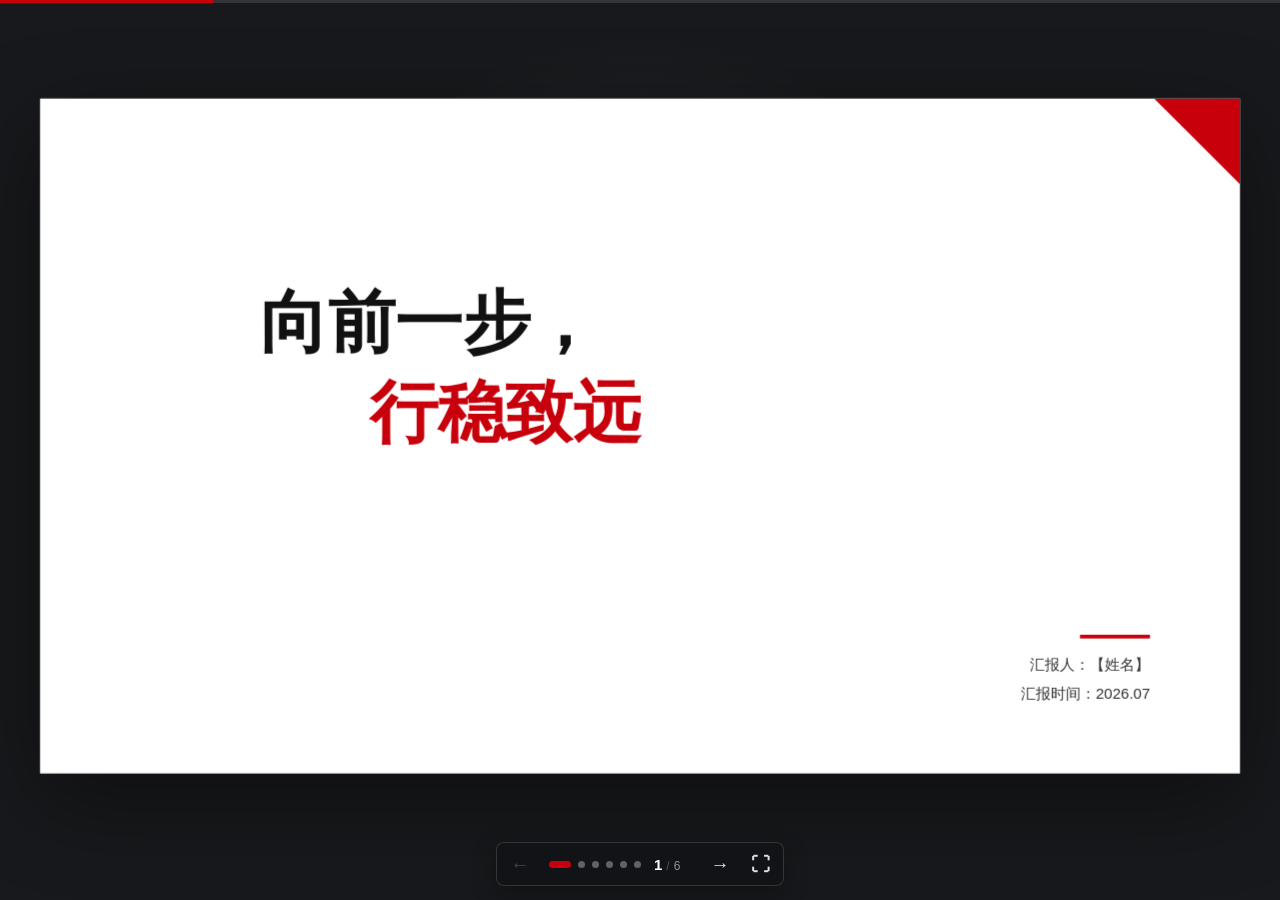
==== commit 3b86e99a: "Redesign title slide with diagonal balance" ====
--- a/outputs/ability-demo-web-v2/index.html
+++ b/outputs/ability-demo-web-v2/index.html
@@ -9,7 +9,7 @@
 <body>
 <main>
   <section class="slide cover-simple">
-    <h1>向前一步，<br>行稳致远</h1>
+    <h1><span>向前一步，</span><strong>行稳致远</strong></h1>
     <div class="cover-meta">汇报人：【姓名】<br>汇报时间：2026.07</div>
   </section>
 
--- a/outputs/ability-demo-web-v2/styles.css
+++ b/outputs/ability-demo-web-v2/styles.css
@@ -888,28 +888,68 @@
     }
 
     .cover-simple {
-      padding: 58px 64px 42px;
-      display: flex;
-      flex-direction: column;
-      justify-content: space-between;
-      background:
-        linear-gradient(90deg, #fff 0%, #fff 58%, var(--red-bg) 58%, #fff 100%);
+      padding: 0;
+      display: block;
+      background: #fff;
+    }
+
+    .cover-simple::after {
+      display: block;
+      width: 104px;
+      height: 104px;
+      top: 0;
+      right: 0;
+      background: var(--red);
+      clip-path: polygon(34% 0, 100% 0, 100% 66%);
+      opacity: 1;
     }
 
     .cover-simple h1 {
+      position: absolute;
+      left: 176px;
+      top: 148px;
+      width: 520px;
       margin: 0;
-      font-size: 42px;
-      line-height: 1.3;
+      font-size: 54px;
+      line-height: 1.15;
       letter-spacing: 0;
       font-weight: 700;
+      text-align: left;
+    }
+
+    .cover-simple h1 span,
+    .cover-simple h1 strong {
+      display: block;
+    }
+
+    .cover-simple h1 strong {
+      margin-top: 10px;
+      margin-left: 88px;
+      color: var(--red);
+      font-weight: 700;
     }
 
     .cover-simple .cover-meta {
-      border-left: 4px solid var(--red);
-      padding-left: 12px;
+      position: absolute;
+      right: 72px;
+      bottom: 52px;
+      min-width: 250px;
+      border-left: 0;
+      border-top: 0;
+      padding: 0;
       font-size: 12px;
-      line-height: 1.8;
+      line-height: 1.9;
       color: #333;
+      text-align: right;
+    }
+
+    .cover-simple .cover-meta::before {
+      content: "";
+      display: block;
+      width: 56px;
+      height: 3px;
+      margin: 0 0 10px auto;
+      background: var(--red);
     }
 
     .intro-layout {
@@ -2131,7 +2171,7 @@
     .capability-evolution {
       display: grid;
       align-content: center;
-      gap: 8px;
+      gap: 12px;
       min-height: 0;
     }
 
@@ -2148,8 +2188,14 @@
       content: "↓";
       position: absolute;
       z-index: 2;
-      left: 29px;
+      left: 34px;
       bottom: -11px;
+      width: 16px;
+      height: 10px;
+      display: grid;
+      place-items: center;
+      transform: translateX(-50%);
+      background: #fff;
       color: var(--red);
       font-size: 10px;
       line-height: 1;
@@ -2223,7 +2269,19 @@
     }
 
     .evolution-flow.four-nodes {
-      grid-template-columns: minmax(0, 1fr) auto minmax(0, 1fr) auto minmax(0, 1fr) auto minmax(0, 1fr);
+      grid-template-columns: minmax(0, .9fr) 14px minmax(0, 1.15fr) 14px minmax(0, .9fr) 14px minmax(0, .9fr);
+      gap: 2px;
+    }
+
+    .evolution-flow.four-nodes i {
+      align-self: stretch;
+      width: 14px;
+      min-width: 14px;
+      display: grid;
+      place-items: center;
+      position: relative;
+      z-index: 1;
+      background: #fff;
     }
 
     .evolution-flow span {
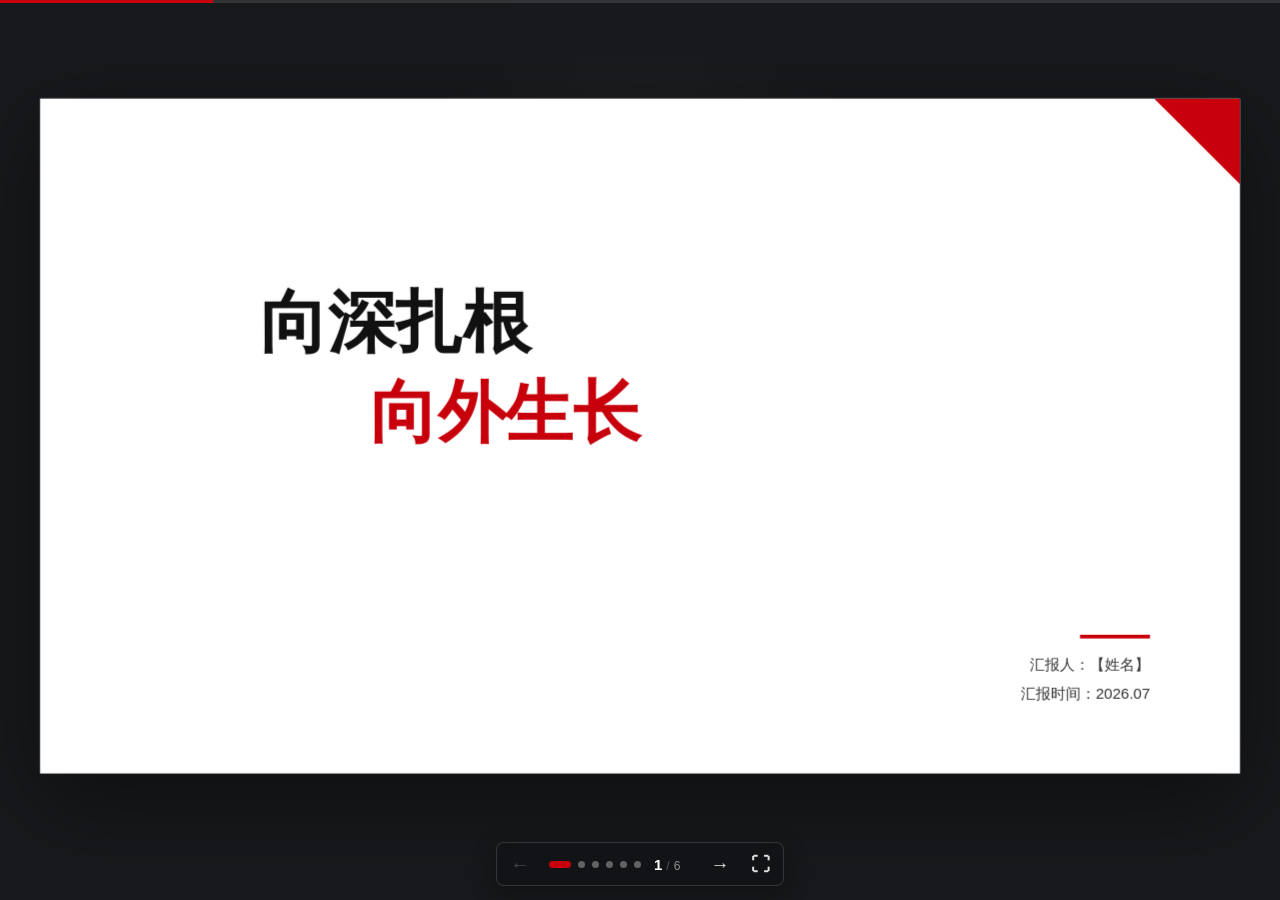
==== commit 494e3f0e: "Update presentation theme title" ====
--- a/outputs/ability-demo-web-v2/index.html
+++ b/outputs/ability-demo-web-v2/index.html
@@ -9,7 +9,7 @@
 <body>
 <main>
   <section class="slide cover-simple">
-    <h1><span>向前一步，</span><strong>行稳致远</strong></h1>
+    <h1><span>向深扎根</span><strong>向外生长</strong></h1>
     <div class="cover-meta">汇报人：【姓名】<br>汇报时间：2026.07</div>
   </section>
 
